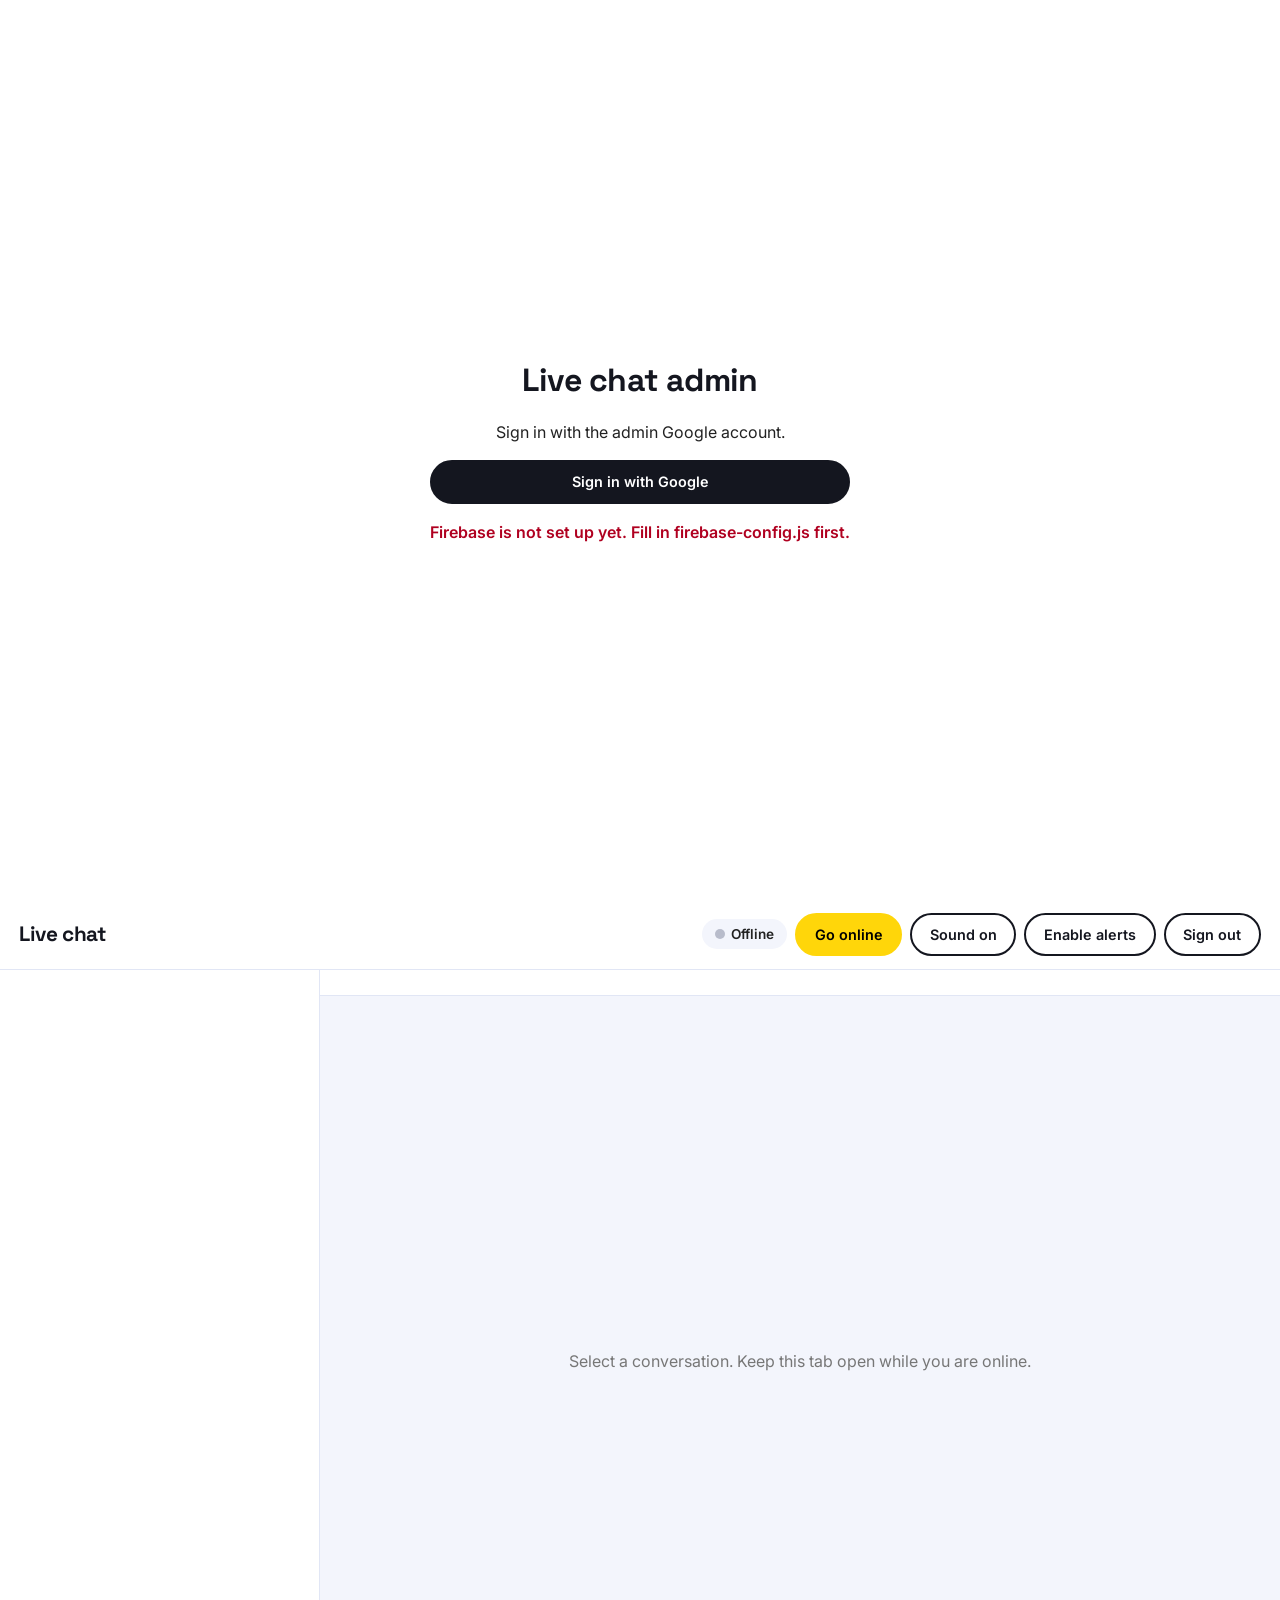
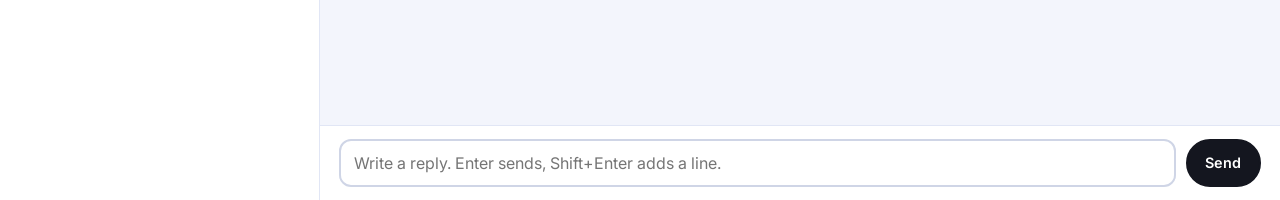
==== admin.html @ 0b06eebf "Add files via upload" ====
<!DOCTYPE html>
<html lang="en">
<head>
<meta charset="utf-8">
<meta name="viewport" content="width=device-width,initial-scale=1">
<meta name="robots" content="noindex,nofollow">
<title>Live chat admin | AIM-Ami</title>
<!-- Google Analytics: paste your script here if you want admin visits tracked (not recommended) -->
<link rel="preconnect" href="https://fonts.googleapis.com"><link rel="preconnect" href="https://fonts.gstatic.com" crossorigin>
<link href="https://fonts.googleapis.com/css2?family=Inter:wght@400;500;600&family=Space+Grotesk:wght@500;700&display=swap" rel="stylesheet">
<style>
:root{--ink:#14161f;--blue:#1F4BFF;--yellow:#FFD60A;--grey:#f3f5fc;--line:#e1e6f5}
*{box-sizing:border-box;margin:0;padding:0}
html,body{height:100%}
body{font-family:'Inter',system-ui,sans-serif;color:#222;background:#fff;line-height:1.5}
h1,h2,h3{font-family:'Space Grotesk','Inter',sans-serif;color:var(--ink);letter-spacing:-.02em}
button{font:inherit;cursor:pointer}
.btn{font-weight:600;font-size:.9rem;padding:.55rem 1.1rem;border-radius:999px;border:2px solid var(--ink);background:var(--ink);color:#fff;transition:background .2s,border-color .2s,color .2s}
.btn:hover{background:var(--blue);border-color:var(--blue)}
.btn.alt{background:#fff;color:var(--ink)}.btn.alt:hover{background:var(--blue);color:#fff}
.btn.y{background:var(--yellow);border-color:var(--yellow);color:#000}.btn.y:hover{background:var(--blue);border-color:var(--blue);color:#fff}
.center{min-height:100%;display:grid;place-content:center;gap:1rem;text-align:center;padding:2rem}
#loginmsg{color:#b00020;font-weight:600;min-height:1.4rem}
#app{height:100%;display:flex;flex-direction:column}
header{display:flex;flex-wrap:wrap;gap:.6rem 1rem;align-items:center;justify-content:space-between;padding:.8rem 1.2rem;border-bottom:1px solid var(--line)}
header h1{font-size:1.3rem}
.tools{display:flex;flex-wrap:wrap;gap:.5rem;align-items:center}
.pill{display:inline-flex;align-items:center;gap:.4rem;font-weight:600;font-size:.85rem;padding:.3rem .8rem;border-radius:999px;background:var(--grey)}
.pill i{width:10px;height:10px;border-radius:50%;background:#b8bccb}.pill.on i{background:var(--yellow);box-shadow:0 0 0 3px rgba(255,214,10,.35)}
main{flex:1;min-height:0;display:grid;grid-template-columns:320px 1fr}
#list{border-right:1px solid var(--line);overflow-y:auto}
.item{display:block;width:100%;text-align:left;border:0;border-bottom:1px solid var(--line);background:#fff;padding:.9rem 1.1rem;transition:background .2s,color .2s}
.item:hover,.item.sel{background:var(--blue);color:#fff}
.item b{display:flex;justify-content:space-between;gap:.5rem}
.item small{display:block;opacity:.75;overflow:hidden;text-overflow:ellipsis;white-space:nowrap}
.dot{width:10px;height:10px;border-radius:50%;background:var(--yellow);flex:none;margin-top:6px}
.tagc{font-size:.7rem;font-weight:600;background:#e6e8f2;color:#333;border-radius:999px;padding:.05rem .5rem}
#conv{display:flex;flex-direction:column;min-height:0}
#info{padding:.8rem 1.2rem;border-bottom:1px solid var(--line);display:flex;flex-wrap:wrap;gap:.4rem 1rem;align-items:center;justify-content:space-between}
#info p{font-size:.88rem;color:#555}
details{padding:.5rem 1.2rem;border-bottom:1px solid var(--line);font-size:.85rem;color:#444}
details pre{white-space:pre-wrap;font-family:inherit;margin-top:.4rem}
#msgs{flex:1;overflow-y:auto;padding:1rem 1.2rem;display:flex;flex-direction:column;gap:.5rem;background:var(--grey)}
.m{max-width:75%;padding:.55rem .85rem;border-radius:14px;font-size:.95rem;white-space:pre-wrap;word-wrap:break-word}
.m small{display:block;opacity:.6;font-size:.72rem;margin-top:.2rem}
.m.v{background:#fff;align-self:flex-start;border-bottom-left-radius:4px}
.m.a{background:var(--ink);color:#fff;align-self:flex-end;border-bottom-right-radius:4px}
#reply{display:flex;gap:.6rem;padding:.8rem 1.2rem;border-top:1px solid var(--line)}
#reply textarea{flex:1;font:inherit;border:2px solid #cfd5e6;border-radius:12px;padding:.6rem .8rem;resize:none;height:48px}
#reply textarea:focus{outline:0;border-color:var(--blue)}
.empty{margin:auto;color:#777;text-align:center;padding:2rem}
@media(max-width:760px){main{grid-template-columns:1fr;grid-template-rows:190px 1fr}#list{border-right:0;border-bottom:1px solid var(--line)}.m{max-width:90%}}
</style>
</head>
<body>
<div id="login" class="center" hidden>
  <h1>Live chat admin</h1>
  <p>Sign in with the admin Google account.</p>
  <button class="btn" id="signin" type="button">Sign in with Google</button>
  <p id="loginmsg" role="alert"></p>
</div>
<div id="app" hidden>
  <header>
    <h1>Live chat</h1>
    <div class="tools">
      <span class="pill" id="pstate"><i></i><span>Offline</span></span>
      <button class="btn y" id="online" type="button">Go online</button>
      <button class="btn alt" id="sound" type="button">Sound on</button>
      <button class="btn alt" id="notif" type="button">Enable alerts</button>
      <button class="btn alt" id="out" type="button">Sign out</button>
    </div>
  </header>
  <main>
    <div id="list" aria-label="Conversations"></div>
    <div id="conv">
      <div id="info" hidden></div>
      <details id="ai" hidden><summary>Assistant conversation before the chat started</summary><pre id="aipre"></pre></details>
      <div id="msgs"><div class="empty">Select a conversation. Keep this tab open while you are online.</div></div>
      <form id="reply" hidden><textarea id="txt" placeholder="Write a reply. Enter sends, Shift+Enter adds a line." maxlength="2000"></textarea><button class="btn" type="submit">Send</button></form>
    </div>
  </main>
</div>
<script src="firebase-config.js"></script>
<script type="module">
const CFG=window.AIM_CONFIG||{},FB=CFG.firebase||{},SDK='https://www.gstatic.com/firebasejs/'+(CFG.sdk||'12.15.0')+'/';
const $=s=>document.querySelector(s),esc=s=>String(s).replace(/[&<>"]/g,c=>({'&':'&amp;','<':'&lt;','>':'&gt;','"':'&quot;'}[c]));
const login=$('#login'),app=$('#app'),loginmsg=$('#loginmsg');
if(!FB.apiKey||String(FB.apiKey).includes('PASTE')){login.hidden=false;loginmsg.textContent='Firebase is not set up yet. Fill in firebase-config.js first.';$('#signin').disabled=true}
else{
const [A,Auth,fs]=await Promise.all([import(SDK+'firebase-app.js'),import(SDK+'firebase-auth.js'),import(SDK+'firebase-firestore.js')]);
const fbApp=A.initializeApp(FB),ac=CFG.appCheck||{};
if(ac.siteKey){if(ac.debug)self.FIREBASE_APPCHECK_DEBUG_TOKEN=true;const chk=await import(SDK+'firebase-app-check.js');
  chk.initializeAppCheck(fbApp,{provider:ac.provider==='enterprise'?new chk.ReCaptchaEnterpriseProvider(ac.siteKey):new chk.ReCaptchaV3Provider(ac.siteKey),isTokenAutoRefreshEnabled:true})}
const auth=Auth.getAuth(fbApp),db=fs.getFirestore(fbApp);
let user=null,chats=[],sel=null,unsubMsgs=null,unsubList=null,online=false,beat=null,soundOn=true,first=true,audio=null,flash=null;
const ADMIN=(CFG.adminEmail||'').toLowerCase();

$('#signin').onclick=()=>Auth.signInWithPopup(auth,new Auth.GoogleAuthProvider()).catch(e=>{loginmsg.textContent='Sign in failed: '+(e.code||e.message)});
$('#out').onclick=async()=>{await setOnline(false);Auth.signOut(auth)};
Auth.onAuthStateChanged(auth,u=>{
  if(!u){user=null;app.hidden=true;login.hidden=false;cleanup();return}
  if((u.email||'').toLowerCase()!==ADMIN||!u.emailVerified){loginmsg.textContent='This account is not allowed here.';Auth.signOut(auth);return}
  user=u;login.hidden=true;app.hidden=false;loginmsg.textContent='';start()});

function cleanup(){unsubList&&unsubList();unsubMsgs&&unsubMsgs();clearInterval(beat);unsubList=unsubMsgs=null}
function start(){
  cleanup();first=true;
  unsubList=fs.onSnapshot(fs.query(fs.collection(db,'chats'),fs.orderBy('lastMessageAt','desc'),fs.limit(60)),snap=>{
    chats=snap.docs.map(d=>({id:d.id,...d.data({serverTimestamps:'estimate'})}));
    if(!first)snap.docChanges().forEach(ch=>{if(ch.type==='added'||ch.type==='modified'){const d=ch.doc.data({serverTimestamps:'estimate'});
      if(d.unreadAdmin&&!(sel===ch.doc.id&&document.hasFocus()))alertNew(d,ch.type==='added')}});
    first=false;renderList();
    if(!sel&&location.hash.length>1&&chats.some(c=>c.id===location.hash.slice(1)))openChat(location.hash.slice(1));
    const cur=chats.find(c=>c.id===sel);if(cur)renderInfo(cur)},e=>{$('#list').innerHTML='<div class="empty">Could not load chats. Check the Firestore rules.</div>';console.warn(e)})}
const ms=t=>t&&t.toMillis?t.toMillis():0;
const ago=t=>{const s=Math.max(0,(Date.now()-ms(t))/1000);return s<60?'now':s<3600?Math.floor(s/60)+' min':s<86400?Math.floor(s/3600)+' h':Math.floor(s/86400)+' d'};
function renderList(){
  const el=$('#list');
  if(!chats.length){el.innerHTML='<div class="empty">No conversations yet.</div>';return}
  el.innerHTML=chats.map(c=>`<button class="item${c.id===sel?' sel':''}" data-id="${c.id}"><b><span>${esc(c.name)}</span><span>${c.unreadAdmin?'<span class="dot"></span>':''}</span></b><small>${esc(c.email)}</small><small>${ago(c.lastMessageAt)}${c.status==='closed'?' · closed':''}</small></button>`).join('');
  el.querySelectorAll('.item').forEach(b=>b.onclick=()=>openChat(b.dataset.id))}
function renderInfo(c){
  const i=$('#info');i.hidden=false;
  i.innerHTML=`<div><h3>${esc(c.name)}</h3><p><a href="mailto:${esc(c.email)}">${esc(c.email)}</a> · from ${esc(c.page||'site')} · started ${ago(c.createdAt)} ago</p></div><button class="btn alt" id="toggle" type="button">${c.status==='closed'?'Reopen chat':'Close chat'}</button>`;
  $('#toggle').onclick=()=>fs.updateDoc(fs.doc(db,'chats',c.id),{status:c.status==='closed'?'open':'closed'});
  const d=$('#ai');d.hidden=!c.aiTranscript;$('#aipre').textContent=c.aiTranscript||''}
function openChat(id){
  sel=id;unsubMsgs&&unsubMsgs();history.replaceState(null,'','#'+id);
  $('#reply').hidden=false;renderList();
  const c=chats.find(x=>x.id===id);if(c)renderInfo(c);
  fs.updateDoc(fs.doc(db,'chats',id),{unreadAdmin:false}).catch(()=>{});
  unsubMsgs=fs.onSnapshot(fs.query(fs.collection(db,'chats',id,'messages'),fs.orderBy('createdAt','asc')),snap=>{
    const box=$('#msgs');
    box.innerHTML=snap.docs.map(d=>{const m=d.data({serverTimestamps:'estimate'});
      return `<div class="m ${m.from==='admin'?'a':'v'}">${esc(m.text)}<small>${m.from==='admin'?'You':'Visitor'} · ${ago(m.createdAt)}</small></div>`}).join('')||'<div class="empty">No messages yet.</div>';
    box.scrollTop=box.scrollHeight;
    if(document.hasFocus())fs.updateDoc(fs.doc(db,'chats',id),{unreadAdmin:false}).catch(()=>{})});
  $('#txt').focus()}
async function send(){
  const t=$('#txt').value.trim();if(!t||!sel)return;$('#txt').value='';
  await fs.addDoc(fs.collection(db,'chats',sel,'messages'),{from:'admin',uid:user.uid,text:t,createdAt:fs.serverTimestamp()});
  await fs.updateDoc(fs.doc(db,'chats',sel),{lastMessageAt:fs.serverTimestamp(),unreadAdmin:false,status:'open'})}
$('#reply').onsubmit=e=>{e.preventDefault();send()};
$('#txt').onkeydown=e=>{if(e.key==='Enter'&&!e.shiftKey){e.preventDefault();send()}};

async function setOnline(v){
  online=v;clearInterval(beat);
  try{await fs.setDoc(fs.doc(db,'presence','admin'),{online:v,lastSeen:fs.serverTimestamp()},{merge:true})}catch(e){console.warn(e)}
  if(v)beat=setInterval(()=>fs.setDoc(fs.doc(db,'presence','admin'),{online:true,lastSeen:fs.serverTimestamp()},{merge:true}).catch(()=>{}),30000);
  $('#pstate').className='pill'+(v?' on':'');$('#pstate span').textContent=v?'Online':'Offline';$('#online').textContent=v?'Go offline':'Go online'}
$('#online').onclick=()=>setOnline(!online);
$('#sound').onclick=()=>{soundOn=!soundOn;$('#sound').textContent=soundOn?'Sound on':'Sound off'};
$('#notif').onclick=async()=>{if('Notification' in window){const p=await Notification.requestPermission();$('#notif').textContent=p==='granted'?'Alerts on':'Alerts blocked'}};
function beep(){try{audio=audio||new (window.AudioContext||window.webkitAudioContext)();const o=audio.createOscillator(),g=audio.createGain();o.type='sine';o.frequency.value=880;g.gain.setValueAtTime(.001,audio.currentTime);g.gain.exponentialRampToValueAtTime(.25,audio.currentTime+.02);g.gain.exponentialRampToValueAtTime(.001,audio.currentTime+.5);o.connect(g);g.connect(audio.destination);o.start();o.stop(audio.currentTime+.55)}catch(e){}}
function alertNew(d,isNew){
  if(soundOn)beep();
  const base=document.title.replace(/^\(\d+\) /,'');let n=0;clearInterval(flash);
  flash=setInterval(()=>{document.title=(n++%2?'':'(!) ')+(isNew?'New chat: ':'New message: ')+d.name;if(document.hasFocus()){clearInterval(flash);document.title=base}},900);
  if('Notification' in window&&Notification.permission==='granted'){try{new Notification(isNew?'New live chat':'New message',{body:d.name})}catch(e){}}}
window.addEventListener('focus',()=>{clearInterval(flash);document.title=document.title.replace(/^\(!\) /,'').replace(/^New (chat|message): .*/,'Live chat admin | AIM-Ami')});
}
</script>
</body>
</html>
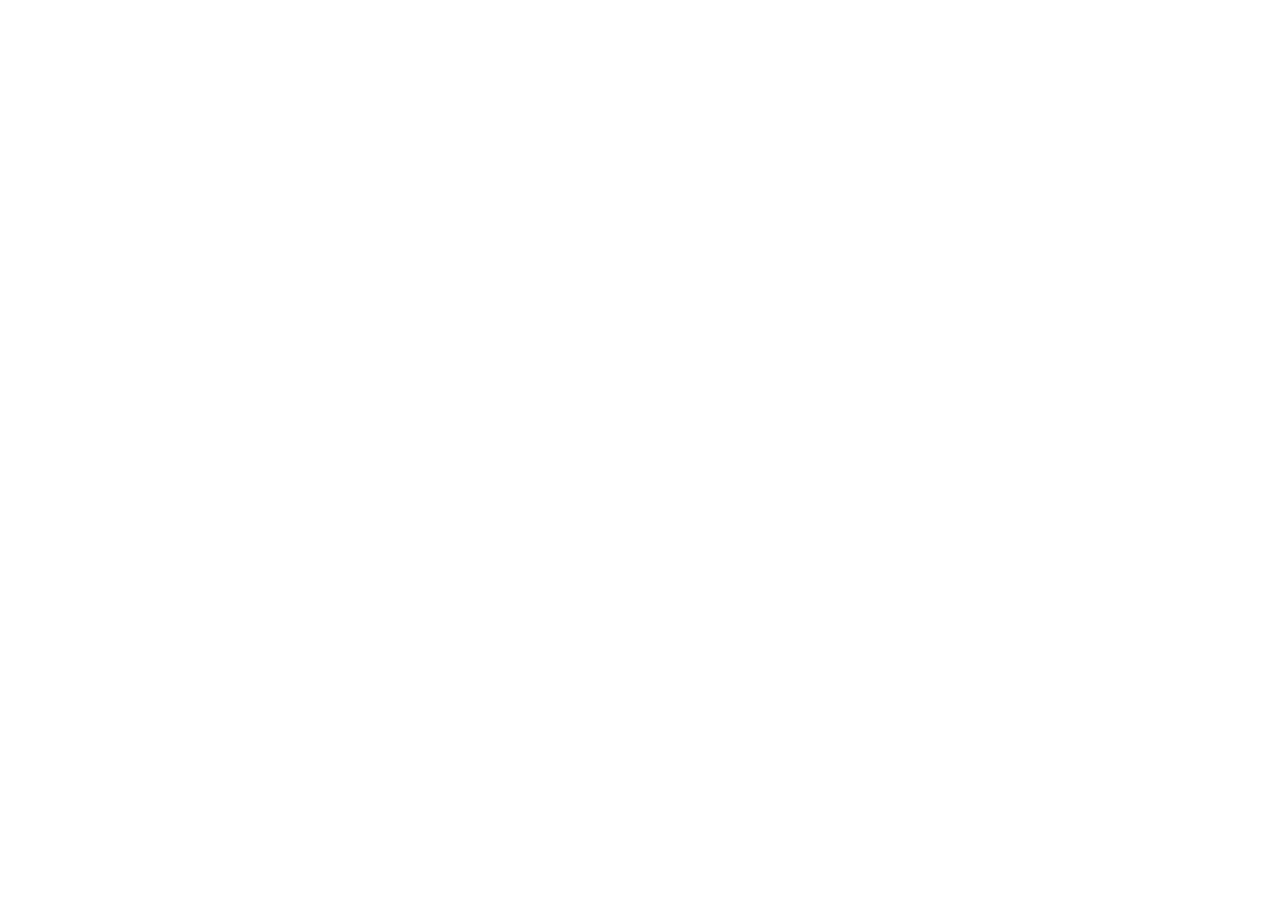
==== commit 91ac084b: "Add files via upload" ====
--- a/admin.html
+++ b/admin.html
@@ -5,12 +5,12 @@
 <meta name="viewport" content="width=device-width,initial-scale=1">
 <meta name="robots" content="noindex,nofollow">
 <title>Live chat admin | AIM-Ami</title>
-<!-- Google Analytics: paste your script here if you want admin visits tracked (not recommended) -->
 <link rel="preconnect" href="https://fonts.googleapis.com"><link rel="preconnect" href="https://fonts.gstatic.com" crossorigin>
 <link href="https://fonts.googleapis.com/css2?family=Inter:wght@400;500;600&family=Space+Grotesk:wght@500;700&display=swap" rel="stylesheet">
 <style>
 :root{--ink:#14161f;--blue:#1F4BFF;--yellow:#FFD60A;--grey:#f3f5fc;--line:#e1e6f5}
 *{box-sizing:border-box;margin:0;padding:0}
+[hidden]{display:none!important}
 html,body{height:100%}
 body{font-family:'Inter',system-ui,sans-serif;color:#222;background:#fff;line-height:1.5}
 h1,h2,h3{font-family:'Space Grotesk','Inter',sans-serif;color:var(--ink);letter-spacing:-.02em}
@@ -74,7 +74,7 @@
     <div id="list" aria-label="Conversations"></div>
     <div id="conv">
       <div id="info" hidden></div>
-      <details id="ai" hidden><summary>Assistant conversation before the chat started</summary><pre id="aipre"></pre></details>
+      <details id="ai" hidden><summary>Conversation with Aima before the chat started</summary><pre id="aipre"></pre></details>
       <div id="msgs"><div class="empty">Select a conversation. Keep this tab open while you are online.</div></div>
       <form id="reply" hidden><textarea id="txt" placeholder="Write a reply. Enter sends, Shift+Enter adds a line." maxlength="2000"></textarea><button class="btn" type="submit">Send</button></form>
     </div>
